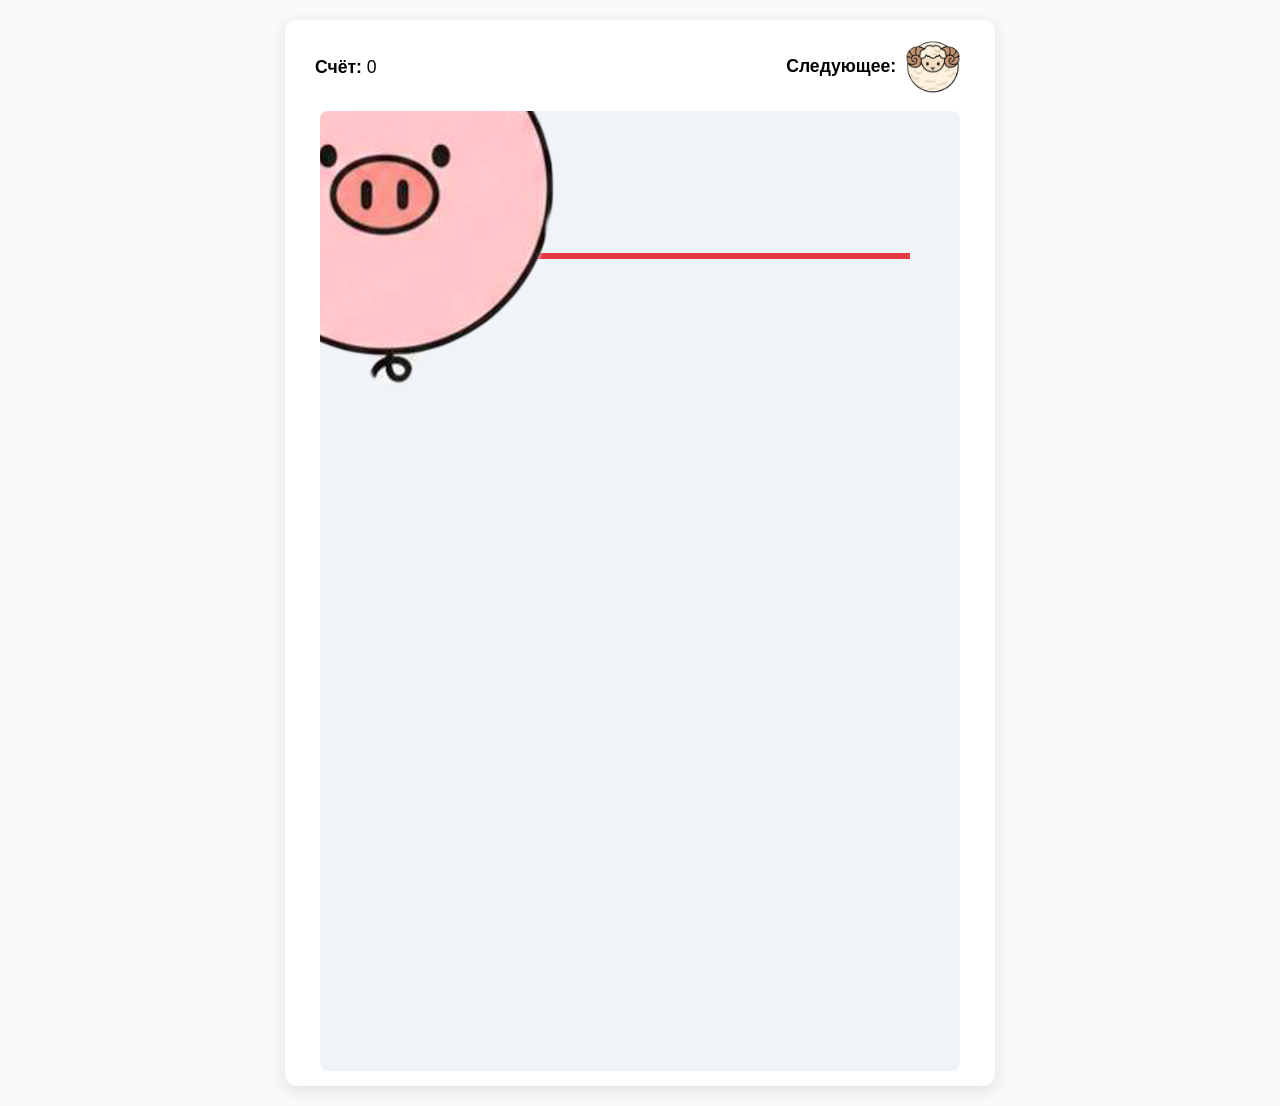
==== game/game.html @ 96c154ec "add game" ====
<!DOCTYPE html>
<html lang="ru">
<head>
  <meta charset="UTF-8">
  <meta name="viewport" content="width=device-width, initial-scale=1.0">
  <title>Игра — 5 животных</title>
  <style>
    body { margin:0; font-family: Arial, sans-serif; background: #f8f9fa; text-align:center; }
    #game-screen { max-width: 680px; margin: 20px auto; padding: 15px; background: white; border-radius: 12px; box-shadow: 0 4px 16px rgba(0,0,0,0.1); }
    #game-header { display: flex; justify-content: space-between; align-items: center; margin-bottom: 12px; padding: 0 15px; font-size: 1.1rem; }
    canvas { display: block; margin: 0 auto; background: #f0f4f8; border-radius: 8px; }
    button { padding: 10px 24px; font-size: 16px; margin: 12px 8px; border: none; border-radius: 8px; cursor: pointer; }
    #restart { background: #e63946; color: white; }
  </style>
</head>
<body>

  <div id="game-screen">
    <div id="game-header">
      <div><strong>Счёт:</strong> <span id="score">0</span></div>
      <div><strong>Следующее:</strong> <img id="next-animal" width="64" height="64" style="vertical-align:middle; border-radius:50%;"></div>
    </div>
    <div id="canvas-container" style="position:relative; width:640px; margin:0 auto;"></div>
    <button id="restart" onclick="restartGame()" style="display:none;">Играть заново</button>
  </div>

  <script src="matter.js"></script>
  <script src="script.js"></script>
</body>
</html>
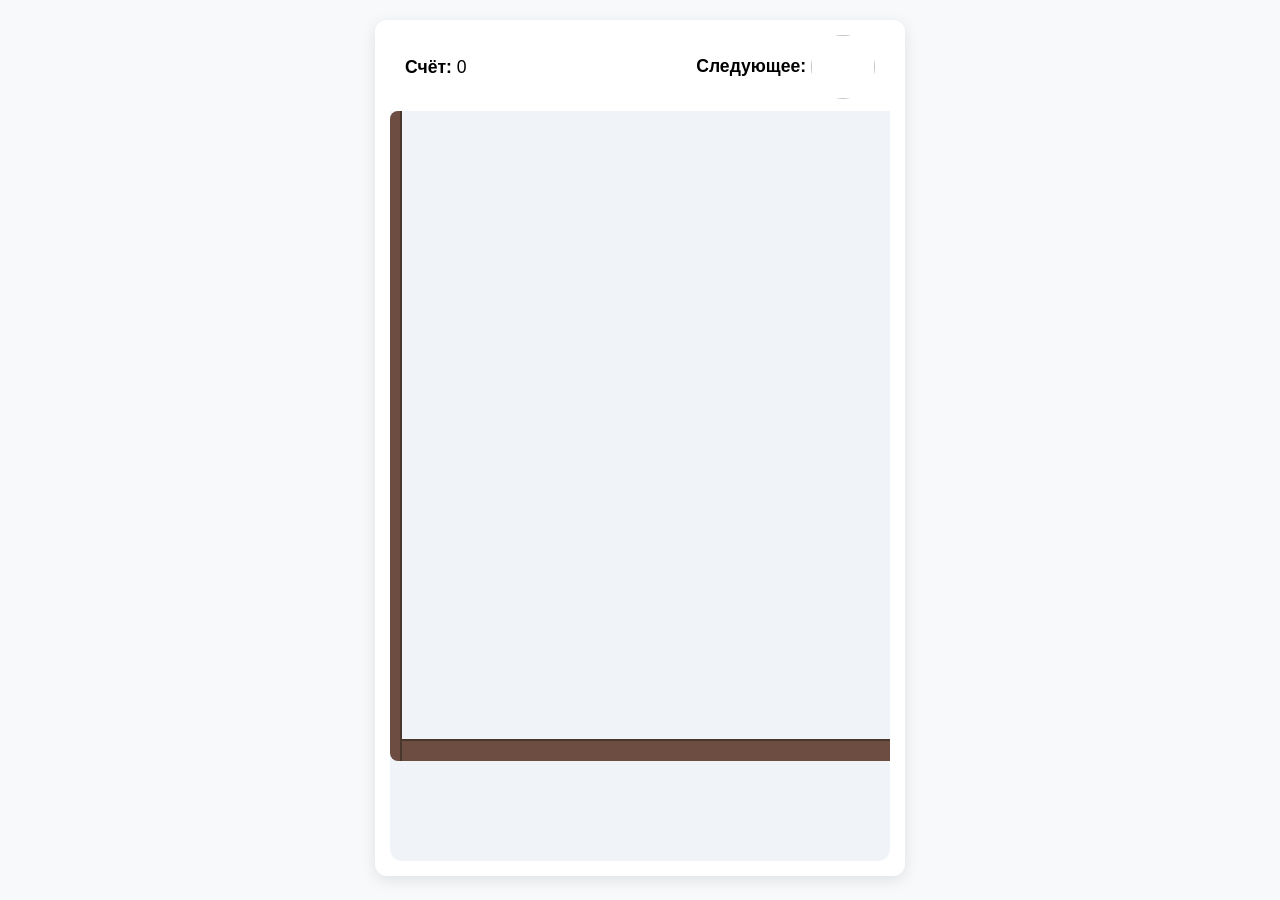
==== commit d669bcb3: "error" ====
--- a/game/game.html
+++ b/game/game.html
@@ -6,9 +6,9 @@
   <title>Игра — 5 животных</title>
   <style>
     body { margin:0; font-family: Arial, sans-serif; background: #f8f9fa; text-align:center; }
-    #game-screen { max-width: 680px; margin: 20px auto; padding: 15px; background: white; border-radius: 12px; box-shadow: 0 4px 16px rgba(0,0,0,0.1); }
+    #game-screen { max-width: 500px; margin: 20px auto; padding: 15px; background: white; border-radius: 12px; box-shadow: 0 4px 16px rgba(0,0,0,0.1); }
     #game-header { display: flex; justify-content: space-between; align-items: center; margin-bottom: 12px; padding: 0 15px; font-size: 1.1rem; }
-    canvas { display: block; margin: 0 auto; background: #f0f4f8; border-radius: 8px; }
+    canvas { display: block; margin: 0 auto; background: #f0f4f800; border-radius: 8px; }
     button { padding: 10px 24px; font-size: 16px; margin: 12px 8px; border: none; border-radius: 8px; cursor: pointer; }
     #restart { background: #e63946; color: white; }
   </style>
@@ -20,7 +20,15 @@
       <div><strong>Счёт:</strong> <span id="score">0</span></div>
       <div><strong>Следующее:</strong> <img id="next-animal" width="64" height="64" style="vertical-align:middle; border-radius:50%;"></div>
     </div>
-    <div id="canvas-container" style="position:relative; width:640px; margin:0 auto;"></div>
+    <div id="canvas-container" style="
+        position: relative;
+        width: 100%;
+        height: 0;
+        padding-bottom: 150%;           /* 960 / 640 = 1.5 → 150% */
+        background: #f0f4f8;
+        border-radius: 0 0 12px 12px;
+        overflow: hidden;
+    "></div>
     <button id="restart" onclick="restartGame()" style="display:none;">Играть заново</button>
   </div>
 
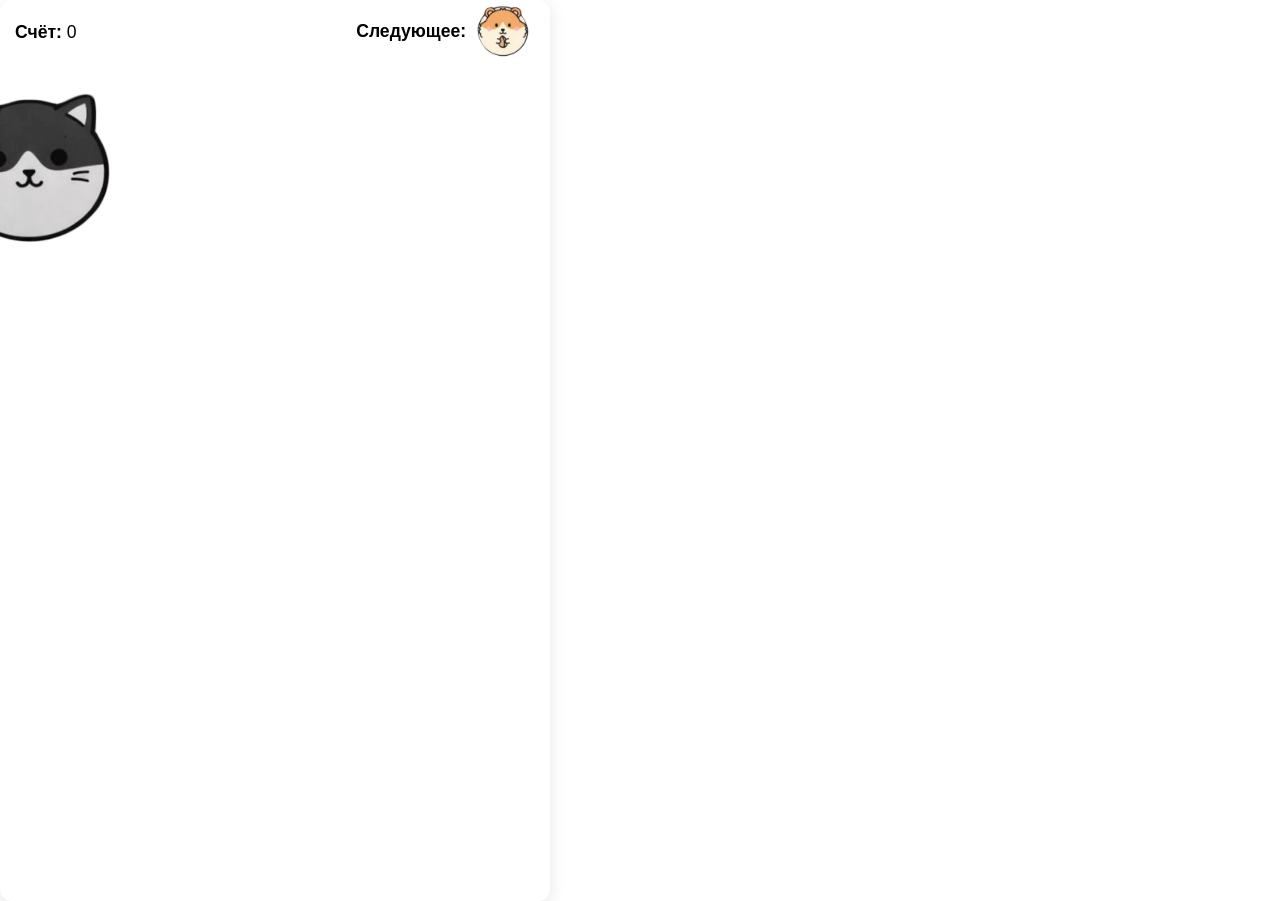
==== commit 83c5f866: "*" ====
--- a/game/game.html
+++ b/game/game.html
@@ -5,12 +5,21 @@
   <meta name="viewport" content="width=device-width, initial-scale=1.0">
   <title>Игра — 5 животных</title>
   <style>
-    body { margin:0; font-family: Arial, sans-serif; background: #f8f9fa; text-align:center; }
-    #game-screen { max-width: 500px; margin: 20px auto; padding: 15px; background: white; border-radius: 12px; box-shadow: 0 4px 16px rgba(0,0,0,0.1); }
+    body { margin:0; font-family: Arial, sans-serif; background: transparent; text-align:center; }
+    #game-screen { max-width: 550px; border-radius: 12px; box-shadow: 0 4px 16px rgba(0,0,0,0.1); }
     #game-header { display: flex; justify-content: space-between; align-items: center; margin-bottom: 12px; padding: 0 15px; font-size: 1.1rem; }
-    canvas { display: block; margin: 0 auto; background: #f0f4f800; border-radius: 8px; }
+    canvas { display: block; margin: 0 auto; background: transparent !important; border-radius: 8px; }
     button { padding: 10px 24px; font-size: 16px; margin: 12px 8px; border: none; border-radius: 8px; cursor: pointer; }
-    #restart { background: #e63946; color: white; }
+    #restart {
+        background: linear-gradient(135deg, #ff6b6b, #ff8e53);
+        color: white;
+        padding: 14px 32px;
+        font-size: 1.3rem;
+        border-radius: 999px;
+        box-shadow: 0 8px 25px rgba(255, 107, 107, 0.4);
+        transition: all 0.3s ease;
+    }
+    #restart:hover { transform: scale(1.08) translateY(-3px); }
   </style>
 </head>
 <body>
@@ -25,7 +34,7 @@
         width: 100%;
         height: 0;
         padding-bottom: 150%;           /* 960 / 640 = 1.5 → 150% */
-        background: #f0f4f8;
+        background: transparent;
         border-radius: 0 0 12px 12px;
         overflow: hidden;
     "></div>
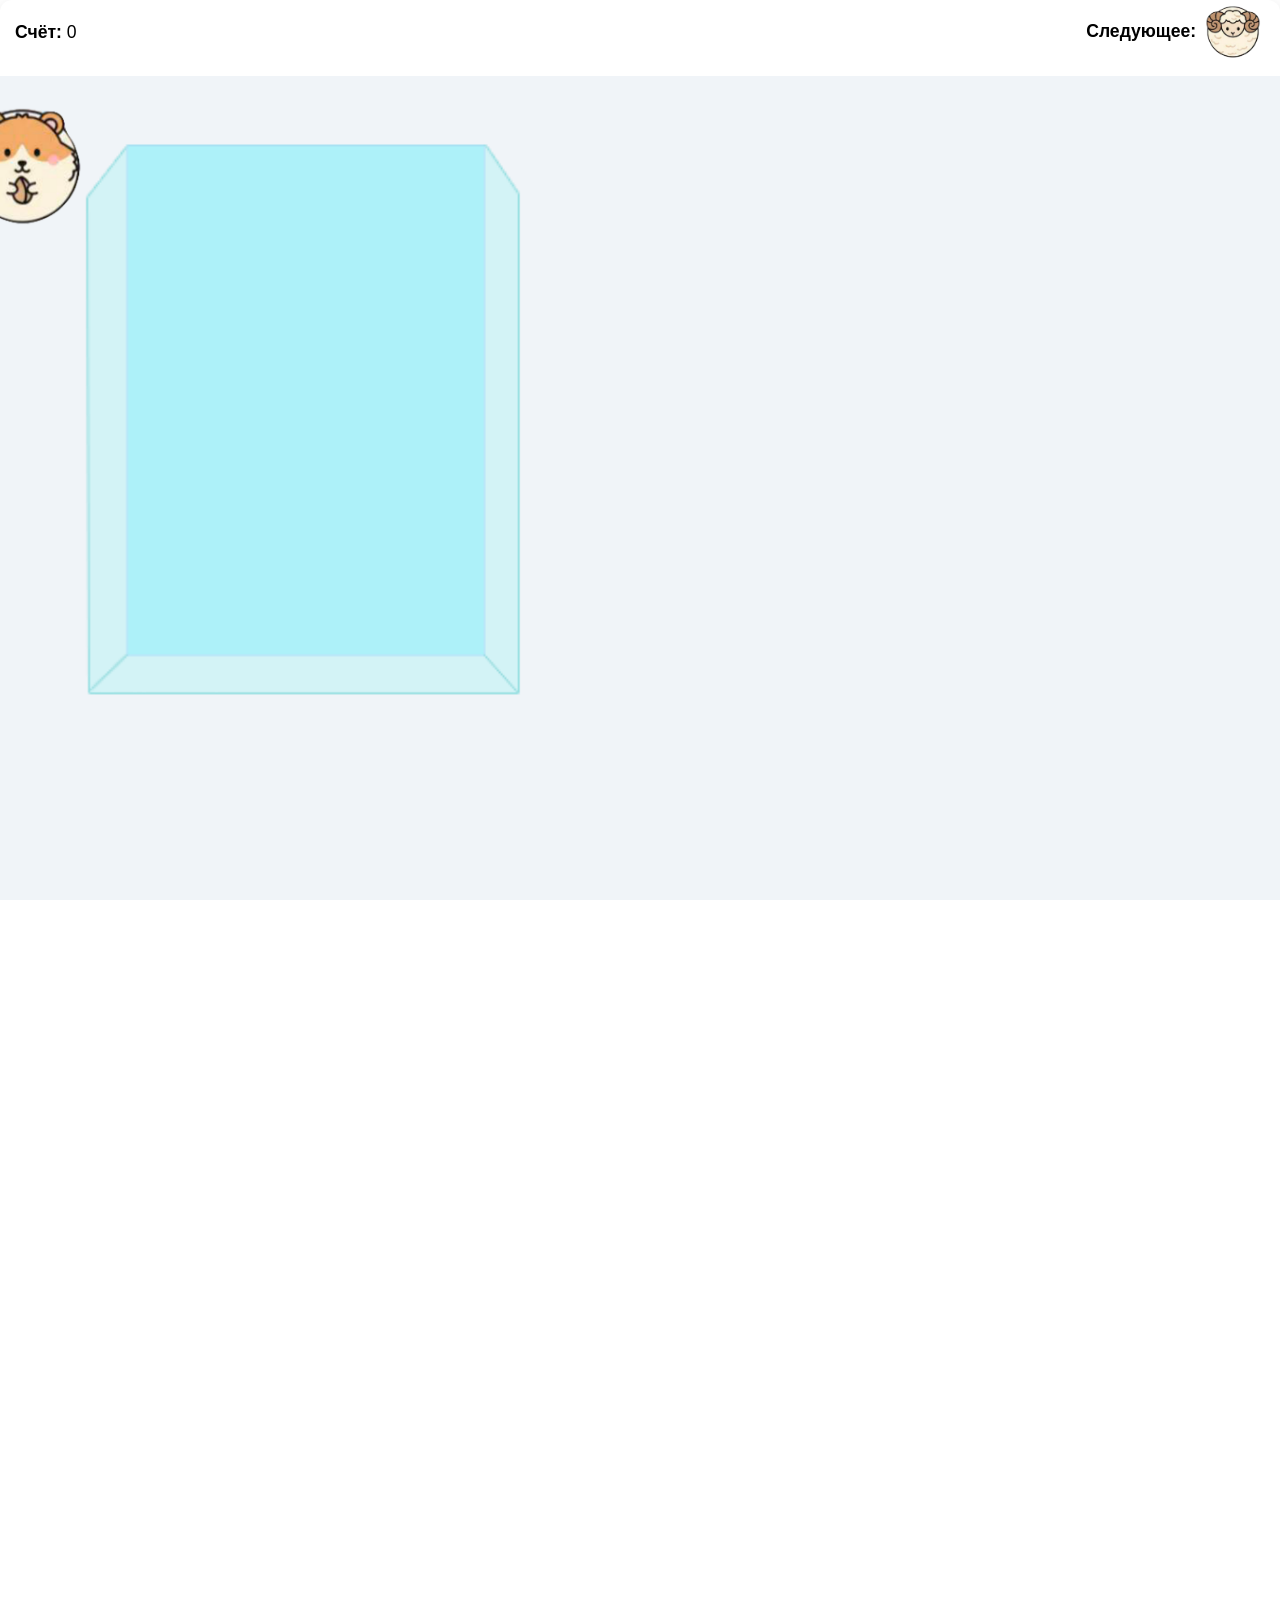
==== commit 9ba2ba97: "basket" ====
--- a/game/game.html
+++ b/game/game.html
@@ -5,10 +5,19 @@
   <meta name="viewport" content="width=device-width, initial-scale=1.0">
   <title>Игра — 5 животных</title>
   <style>
-    body { margin:0; font-family: Arial, sans-serif; background: transparent; text-align:center; }
-    #game-screen { max-width: 550px; border-radius: 12px; box-shadow: 0 4px 16px rgba(0,0,0,0.1); }
+    html { overflow: hidden; max-height: 100vh !important; overscroll-behavior: none !important; }
+    body { margin:0; font-family: Arial, sans-serif; overflow: hidden !important; max-height: 100vh !important; overscroll-behavior: none !important;  background: transparent; text-align:center; }
+    #game-screen { border-radius: 12px; box-shadow: 0 4px 16px rgba(0,0,0,0.1); }
     #game-header { display: flex; justify-content: space-between; align-items: center; margin-bottom: 12px; padding: 0 15px; font-size: 1.1rem; }
-    canvas { display: block; margin: 0 auto; background: transparent !important; border-radius: 8px; }
+    canvas {
+        width: 100% !important;
+        max-height: inherit;
+        display: block;
+        background: transparent;
+        position: absolute;
+        z-index: 3;
+        align-items: flex-end;
+    }
     button { padding: 10px 24px; font-size: 16px; margin: 12px 8px; border: none; border-radius: 8px; cursor: pointer; }
     #restart {
         background: linear-gradient(135deg, #ff6b6b, #ff8e53);
@@ -16,10 +25,27 @@
         padding: 14px 32px;
         font-size: 1.3rem;
         border-radius: 999px;
-        box-shadow: 0 8px 25px rgba(255, 107, 107, 0.4);
+        box-shadow: 0 8px 25px rgba(255, 107, 107, 0.649);
         transition: all 0.3s ease;
     }
     #restart:hover { transform: scale(1.08) translateY(-3px); }
+    .basket-overlay {
+        position: absolute;
+        inset: 0;
+        pointer-events: none;
+        z-index: 5;
+        display: flex;
+        align-items: flex-end;
+        justify-content: center;
+        height: 700px;
+        margin-left: 31px;
+    }
+    .basket-image {
+        width: 85%; 
+        max-width: 700px;
+        height: auto;
+        object-fit: contain;
+    }
   </style>
 </head>
 <body>
@@ -37,7 +63,12 @@
         background: transparent;
         border-radius: 0 0 12px 12px;
         overflow: hidden;
-    "></div>
+    "> <canvas id="game-canvas"></canvas>
+    <img 
+        src="../images/game-area.png" 
+        alt="Корзина" 
+        class="basket-overlay"
+    ></div>
     <button id="restart" onclick="restartGame()" style="display:none;">Играть заново</button>
   </div>
 
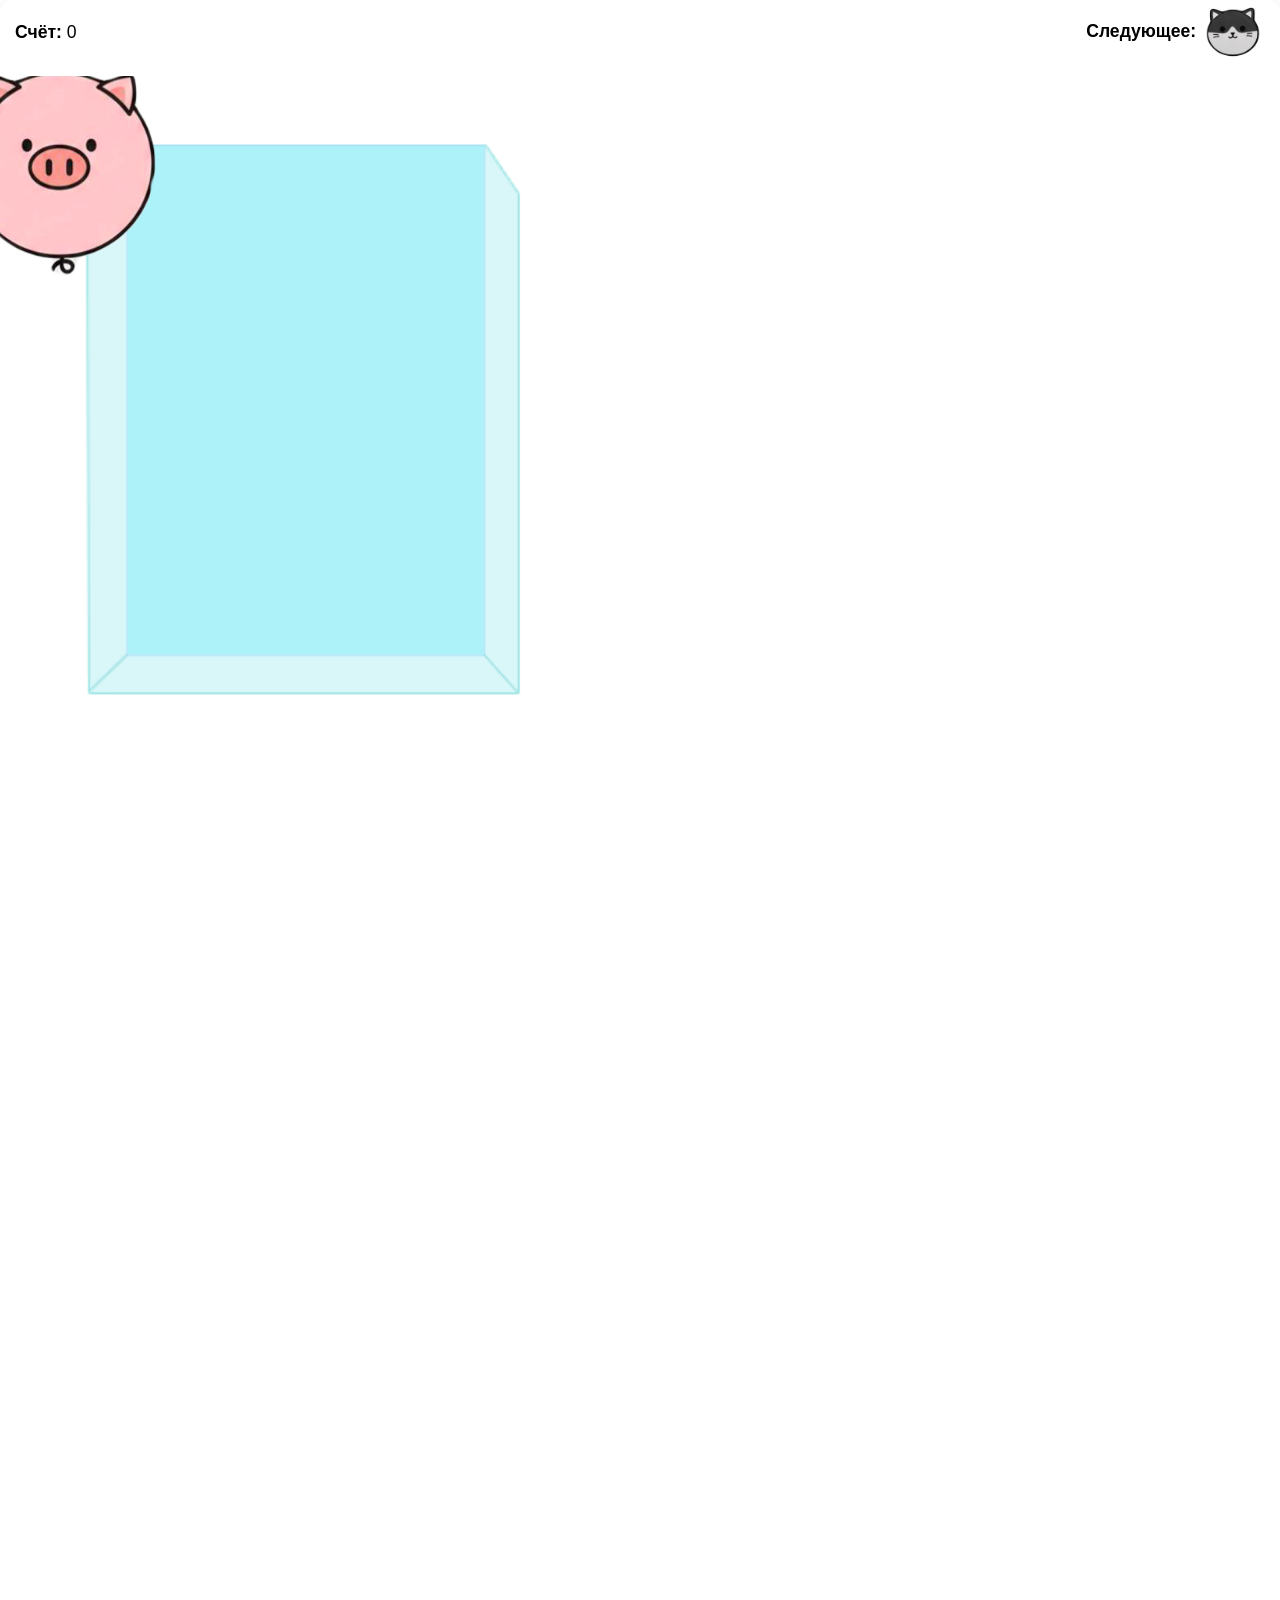
==== commit 124ea558: "basket-error" ====
--- a/game/game.html
+++ b/game/game.html
@@ -33,7 +33,7 @@
         position: absolute;
         inset: 0;
         pointer-events: none;
-        z-index: 5;
+        z-index: 2;
         display: flex;
         align-items: flex-end;
         justify-content: center;
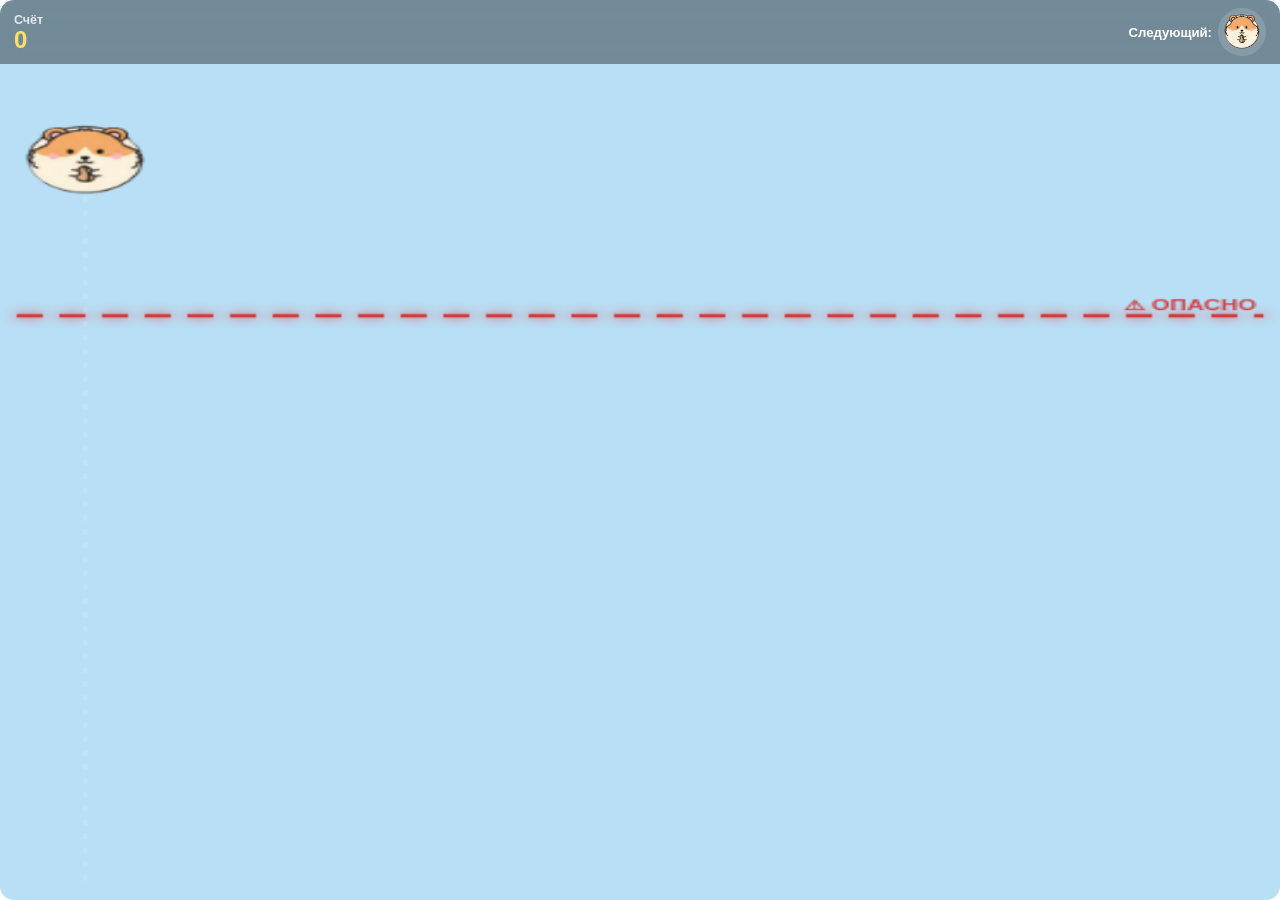
==== commit 569c8e53: "levels" ====
--- a/game/game.html
+++ b/game/game.html
@@ -3,76 +3,149 @@
 <head>
   <meta charset="UTF-8">
   <meta name="viewport" content="width=device-width, initial-scale=1.0">
-  <title>Игра — 5 животных</title>
+  <title>ЗУЙКА</title>
   <style>
-    html { overflow: hidden; max-height: 100vh !important; overscroll-behavior: none !important; }
-    body { margin:0; font-family: Arial, sans-serif; overflow: hidden !important; max-height: 100vh !important; overscroll-behavior: none !important;  background: transparent; text-align:center; }
-    #game-screen { border-radius: 12px; box-shadow: 0 4px 16px rgba(0,0,0,0.1); }
-    #game-header { display: flex; justify-content: space-between; align-items: center; margin-bottom: 12px; padding: 0 15px; font-size: 1.1rem; }
+    *, *::before, *::after { box-sizing: border-box; margin: 0; padding: 0; }
+
+    html, body {
+      width: 100%; height: 100%;
+      overflow: hidden;
+      background: transparent;
+      font-family: 'Segoe UI', Arial, sans-serif;
+    }
+
+    /* Весь экран — игровой контейнер */
+    #canvas-container {
+      position: relative;
+      width: 100%; height: 100%;
+      overflow: hidden;
+      border-radius: 14px;
+    }
+
+    /* Matter.js canvas — заполняет контейнер */
     canvas {
-        width: 100% !important;
-        max-height: inherit;
-        display: block;
-        background: transparent;
-        position: absolute;
-        z-index: 3;
-        align-items: flex-end;
+      position: absolute !important;
+      top: 0 !important; left: 0 !important;
+      width: 100% !important; height: 100% !important;
+      display: block !important;
+      z-index: 1 !important;
     }
-    button { padding: 10px 24px; font-size: 16px; margin: 12px 8px; border: none; border-radius: 8px; cursor: pointer; }
-    #restart {
-        background: linear-gradient(135deg, #ff6b6b, #ff8e53);
-        color: white;
-        padding: 14px 32px;
-        font-size: 1.3rem;
-        border-radius: 999px;
-        box-shadow: 0 8px 25px rgba(255, 107, 107, 0.649);
-        transition: all 0.3s ease;
+
+    /* ── Шапка ─────────────────────────────── */
+    #ui-overlay {
+      position: absolute;
+      top: 0; left: 0; right: 0;
+      z-index: 10;
+      pointer-events: none;
     }
-    #restart:hover { transform: scale(1.08) translateY(-3px); }
-    .basket-overlay {
-        position: absolute;
-        inset: 0;
-        pointer-events: none;
-        z-index: 2;
-        display: flex;
-        align-items: flex-end;
-        justify-content: center;
-        height: 700px;
-        margin-left: 31px;
+
+    #game-header {
+      display: flex;
+      justify-content: space-between;
+      align-items: center;
+      padding: 8px 14px;
+      background: rgba(0,0,0,0.38);
+      backdrop-filter: blur(10px);
+      -webkit-backdrop-filter: blur(10px);
+      color: #fff;
+      font-weight: 700;
+      pointer-events: auto;
     }
-    .basket-image {
-        width: 85%; 
-        max-width: 700px;
-        height: auto;
-        object-fit: contain;
+
+    #score-label { font-size: 0.78rem; opacity: 0.8; margin-bottom: 1px; }
+    #score       { font-size: 1.5rem; color: #ffe066; line-height: 1; }
+
+    #next-block {
+      display: flex; align-items: center; gap: 6px;
+      font-size: 0.82rem;
+    }
+    #next-animal {
+      width: 48px; height: 48px;
+      border-radius: 50%; object-fit: contain;
+      background: rgba(255,255,255,0.15);
+      padding: 2px;
+    }
+
+    /* ── Экран конца игры ───────────────────── */
+    #gameover-screen {
+      display: none;
+      position: absolute;
+      inset: 0;
+      z-index: 50;
+      background: rgba(0,0,0,0.72);
+      backdrop-filter: blur(6px);
+      -webkit-backdrop-filter: blur(6px);
+      align-items: center;
+      justify-content: center;
+      flex-direction: column;
+      text-align: center;
+      color: #fff;
+      gap: 20px;
+      border-radius: 14px;
+    }
+    #gameover-screen.show { display: flex; }
+
+    #gameover-screen h2 {
+      font-size: 2rem;
+      text-shadow: 0 2px 10px rgba(0,0,0,0.5);
+    }
+    #gameover-score-label {
+      font-size: 1rem; opacity: 0.75;
+    }
+    #gameover-score-value {
+      font-size: 3rem; font-weight: 900;
+      color: #ffe066;
+      text-shadow: 0 0 20px rgba(255,220,50,0.7);
+      line-height: 1;
+    }
+    #btn-restart {
+      margin-top: 8px;
+      padding: 14px 40px;
+      font-size: 1.15rem; font-weight: 700;
+      border: none; border-radius: 999px; cursor: pointer;
+      background: linear-gradient(135deg, #ff6b6b, #ff8e53);
+      color: #fff;
+      box-shadow: 0 6px 24px rgba(255,90,70,0.55);
+      transition: transform 0.2s, box-shadow 0.2s;
+    }
+    #btn-restart:hover {
+      transform: scale(1.07) translateY(-2px);
+      box-shadow: 0 10px 30px rgba(255,90,70,0.7);
     }
   </style>
 </head>
 <body>
+<div id="canvas-container">
 
-  <div id="game-screen">
+  <!-- Matter.js добавит canvas сюда (z-index 1) -->
+
+  <!-- Шапка: счёт + следующее -->
+  <div id="ui-overlay">
     <div id="game-header">
-      <div><strong>Счёт:</strong> <span id="score">0</span></div>
-      <div><strong>Следующее:</strong> <img id="next-animal" width="64" height="64" style="vertical-align:middle; border-radius:50%;"></div>
+      <div>
+        <div id="score-label">Счёт</div>
+        <div id="score">0</div>
+      </div>
+      <div id="next-block">
+        <span>Следующий:</span>
+        <img id="next-animal" alt="">
+      </div>
     </div>
-    <div id="canvas-container" style="
-        position: relative;
-        width: 100%;
-        height: 0;
-        padding-bottom: 150%;           /* 960 / 640 = 1.5 → 150% */
-        background: transparent;
-        border-radius: 0 0 12px 12px;
-        overflow: hidden;
-    "> <canvas id="game-canvas"></canvas>
-    <img 
-        src="../images/game-area.png" 
-        alt="Корзина" 
-        class="basket-overlay"
-    ></div>
-    <button id="restart" onclick="restartGame()" style="display:none;">Играть заново</button>
   </div>
 
-  <script src="matter.js"></script>
-  <script src="script.js"></script>
+  <!-- Экран конца игры -->
+  <div id="gameover-screen">
+    <div>🐾</div>
+    <h2>Игра окончена!</h2>
+    <div>
+      <div id="gameover-score-label">Ваш счёт</div>
+      <div id="gameover-score-value">0</div>
+    </div>
+    <button id="btn-restart" onclick="restartGame()">Играть заново</button>
+  </div>
+
+</div>
+<script src="matter.js"></script>
+<script src="script.js"></script>
 </body>
-</html>+</html>
